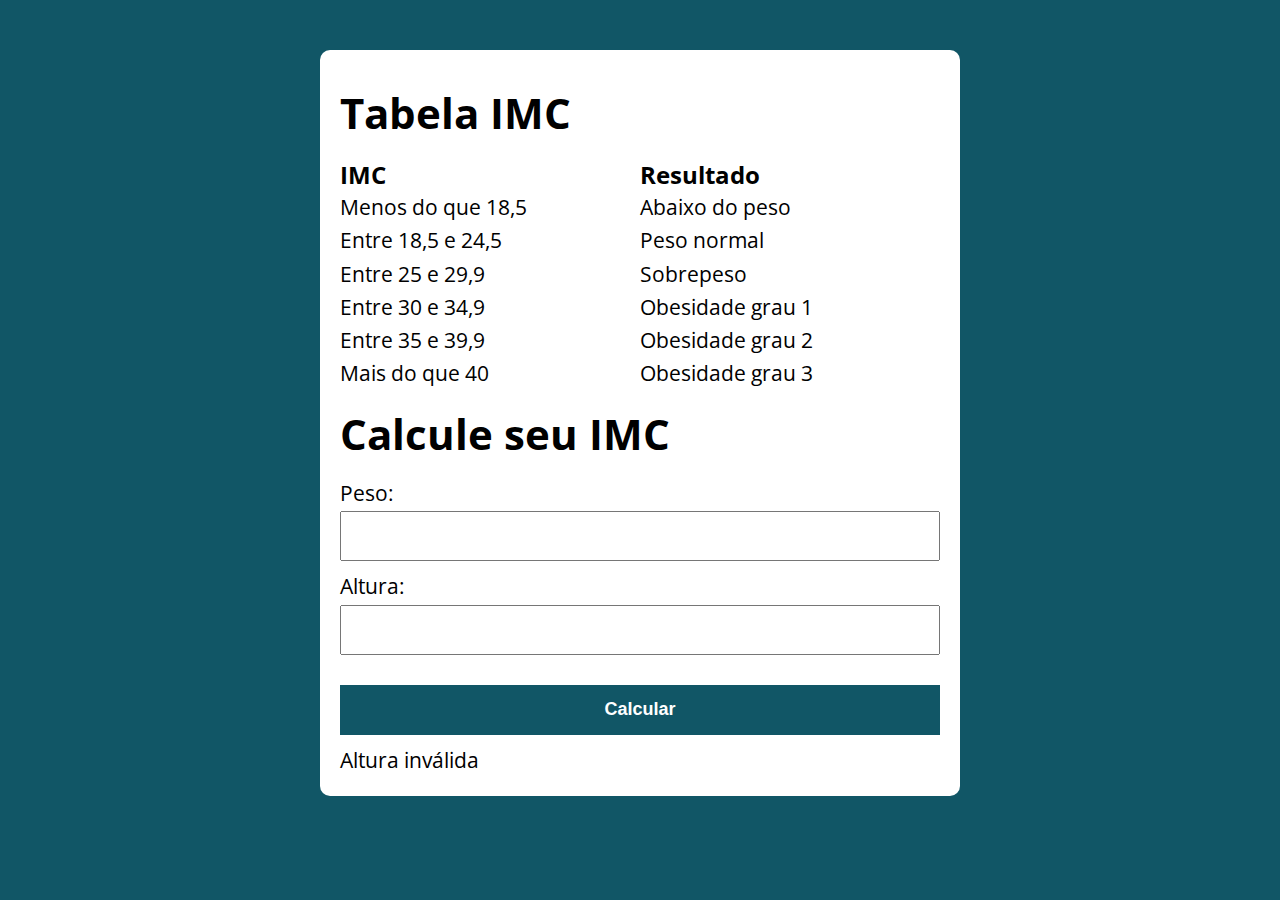
==== cursoJS/exercicio 008/modelo/index.html @ 531b90e8 "Fazendo exercício com tudo que foi visto" ====
<!DOCTYPE html>
<html lang="pt-BR">

<head>
  <meta charset="UTF-8">
  <meta name="viewport" content="width=device-width, initial-scale=1.0">
  <meta http-equiv="X-UA-Compatible" content="ie=edge">
  <title>Modelo</title>
  <link rel="stylesheet" href="./assets/css/style.css">
</head>

<body>

  <section class="container">
    <h1>Tabela IMC</h1>
    
    <div class="tabelas">
      <section id="imc-table">
        <h3>IMC</h3>
        <p>Menos do que 18,5</p>
        <p>Entre 18,5 e 24,5</p>
        <p>Entre 25 e 29,9</p>
        <p>Entre 30 e 34,9</p>
        <p>Entre 35 e 39,9</p>
        <p>Mais do que 40</p>
      </section>
      <section id="resultado-table">
        <h3>Resultado</h3>
        <p>Abaixo do peso</p>
        <p>Peso normal</p>
        <p>Sobrepeso</p>
        <p>Obesidade grau 1</p>
        <p>Obesidade grau 2</p>
        <p>Obesidade grau 3</p>
      </section>
    </div>

    <div class="calculo">
      <h1>Calcule seu IMC</h1>

      <form class="formDados">
        <p>Peso:</p>
        <input type="text" id="peso">
        <p>Altura:</p>
        <input type="text" id="altura">
        <button id="btnCalcular">Calcular</button>
      </form>
    </div>
    
    <span>Altura inválida</span>
  </section>


  <script src="./assets/js/main.js"></script>
</body>

</html>
---- cursoJS/exercicio 008/modelo/assets/css/style.css ----
@import url('https://fonts.googleapis.com/css?family=Open+Sans:400,700&display=swap');
:root {
  --primary-color: rgb(17, 86, 102);
  --primary-color-darker: rgb(9, 48, 56);
}

* {
  box-sizing: border-box;
  outline: 0;
}

body {
  margin: 0;
  padding: 0;
  background: var(--primary-color);
  font-family: 'Open sans', sans-serif;
  font-size: 1.3em;
  line-height: 1.5em;
}

.container {
  max-width: 640px;
  margin: 50px auto;
  background: #fff;
  padding: 20px;
  border-radius: 10px;
}

form input, form label, form button {
  display: block;
  width: 100%;
  margin-bottom: 10px;
}

form input {
  font-size: 24px;
  height: 50px;
  padding: 0 20px;
}

form input:focus {
  outline: 1px solid var(--primary-color);
}

form button {
  border: none;
  background: var(--primary-color);
  color: #fff;
  font-size: 18px;
  font-weight: 700;
  height: 50px;
  cursor: pointer;
  margin-top: 30px;
}

form button:hover {
  background: var(--primary-color-darker);
}

section.container {
  display: flex;
  flex-direction: column;
  width: 100%;
}

  section.container h3,
  section.container p {
    margin: 2px 0;
  }

.tabelas {
  width: 100%;
  display: flex;
}

  .tabelas p {
    margin: 0;
  }

section#imc-table, section#resultado-table {
  width: 50%;
}

.calculado {
  background-color: var(--primary-color);
}
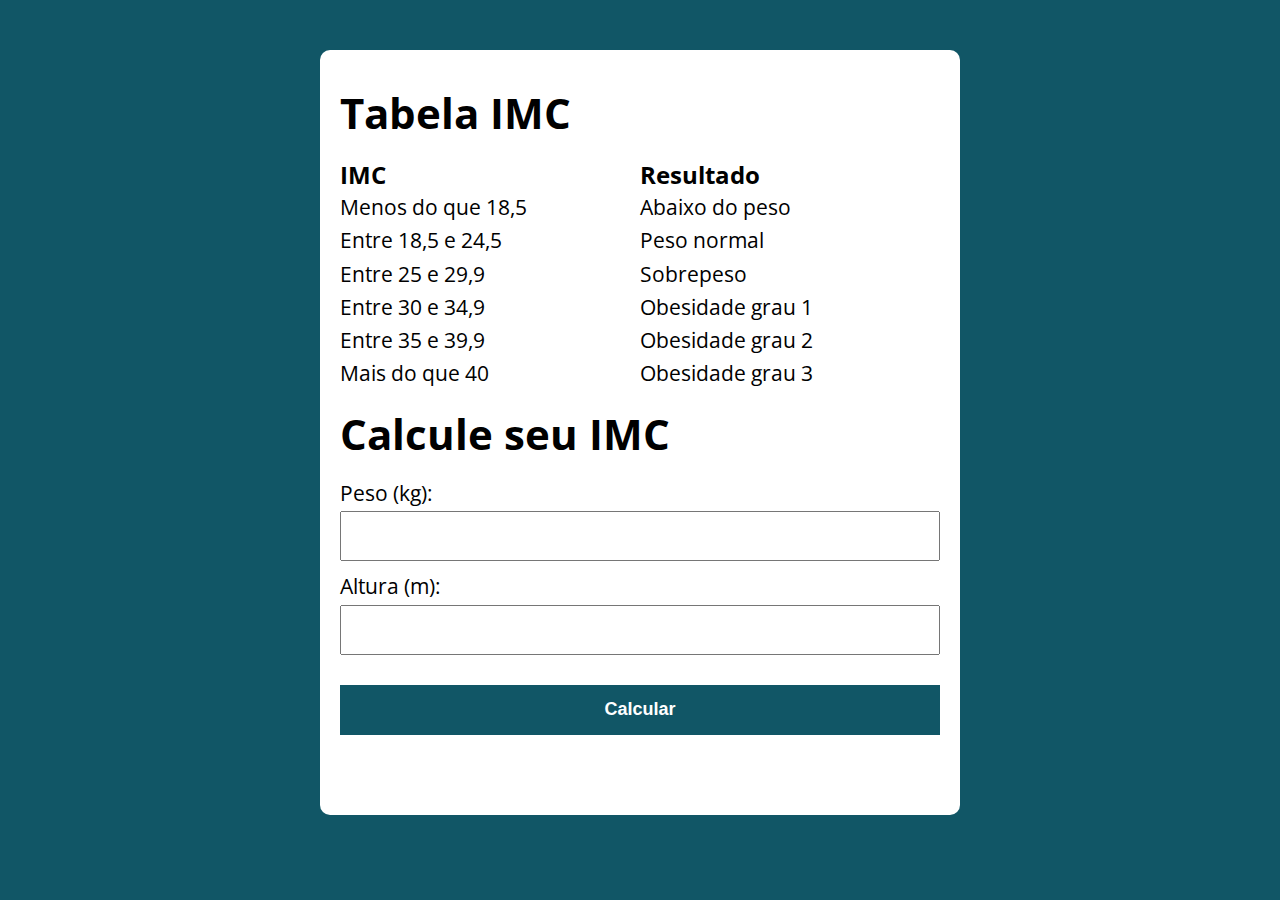
==== commit e4e1f325: "Exercício imc finalizado" ====
--- a/cursoJS/exercicio 008/modelo/index.html
+++ b/cursoJS/exercicio 008/modelo/index.html
@@ -39,15 +39,15 @@
       <h1>Calcule seu IMC</h1>
 
       <form class="formDados">
-        <p>Peso:</p>
-        <input type="text" id="peso">
-        <p>Altura:</p>
-        <input type="text" id="altura">
+        <p>Peso (kg):</p>
+        <input type="number" step="0.01" id="peso">
+        <p>Altura (m):</p>
+        <input type="number" step="0.01" id="altura">
         <button id="btnCalcular">Calcular</button>
       </form>
     </div>
     
-    <span>Altura inválida</span>
+    <div id="aviso"></div>
   </section>
 
 
--- a/cursoJS/exercicio 008/modelo/assets/css/style.css
+++ b/cursoJS/exercicio 008/modelo/assets/css/style.css
@@ -81,6 +81,21 @@
   width: 50%;
 }
 
-.calculado {
+.container #aviso {
+  height: 50px;
+  display: flex;
+  align-items: center;
+  padding-left: 10px;
+  border-bottom-left-radius: 5px;
+  border-bottom-right-radius: 5px;
+}
+
+.preenchido {
+  color: white;
   background-color: var(--primary-color);
+}
+
+.invalido {
+  color: black;
+  background-color: orangered;
 }